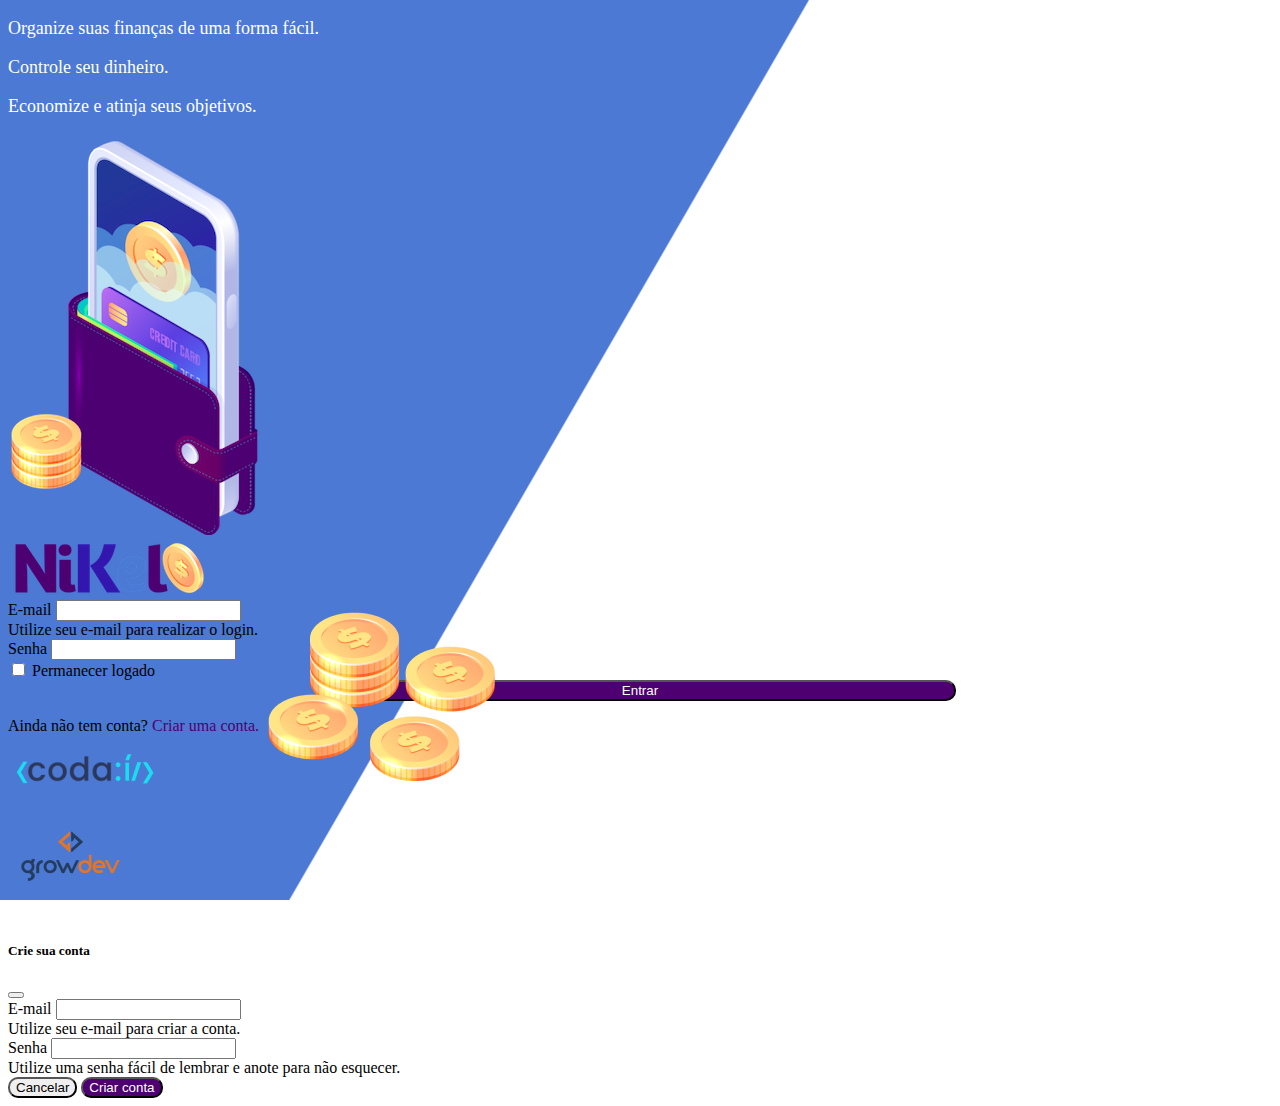
==== public/index.html @ e49a8603 "Iniciando o GIT" ====
<!DOCTYPE html>
<html lang="pt-br">

<head>
    <meta charset="UTF-8">
    <meta http-equiv="X-UA-Compatible" content="IE=edge">
    <meta name="viewport" content="width=device-width, initial-scale=1.0">
    <link rel="shortcut icon" href="favicon.ico" type="image/x-icon">
    <title>Nikel</title>
    <link href="https://cdn.jsdelivr.net/npm/bootstrap@5.1.3/dist/css/bootstrap.min.css" rel="stylesheet"
        integrity="sha384-1BmE4kWBq78iYhFldvKuhfTAU6auU8tT94WrHftjDbrCEXSU1oBoqyl2QvZ6jIW3" crossorigin="anonymous">
    <link rel="stylesheet" href="./css/styles.css">
</head>

<body id="login">
    <main>
        <div class="container">
            <div class="row vh-100">
                <div class="col d-flex justify-content-center my-5 flex-column">
                    <div class="text-login">
                        <p>Organize suas finanças de uma forma fácil.</p>
                        <p>Controle seu dinheiro.</p>
                        <p>Economize e atinja seus objetivos.</p>
                        <div class="text-center">
                            <img src="./assets/images/pocket.png" alt="image pocket" class="img-fluid" srcset="">
                            <img src="./assets/images/coins.png" alt="image coins"
                                class="img-fluid d-none d-md-inline coins" srcset="">
                        </div>
                    </div>
                </div>
                <div class="col d-flex justify-content-center my-5 flex-column">
                    <div class="container">
                        <div class="row">
                            <div class="col">
                                <div class="text-center mb-3">
                                    <img src="./assets/images/nikel-logo.png" alt="logo nikel" class="img-fluid"
                                        srcset="">
                                </div>
                            </div>
                        </div>
                        <div class="row">
                            <div class="col">
                                <form id="login-form">
                                    <div class="mb-3">
                                        <label for="email-input" class="form-label">E-mail</label>
                                        <input type="email" class="form-control" id="email-input"
                                            aria-describedby="emailHelp">
                                        <div id="emailHelp" class="form-text">Utilize seu e-mail para realizar o login.
                                        </div>
                                    </div>
                                    <div class="mb-3">
                                        <label for="password-input" class="form-label">Senha</label>
                                        <input type="password" class="form-control" id="password-input">
                                    </div>
                                    <div class="mb-3 form-check">
                                        <input type="checkbox" class="form-check-input" id="session-check">
                                        <label class="form-check-label" for="session-check">Permanecer logado</label>
                                    </div>
                                    <button type="submit" class="btn button-login">Entrar</button>
                                </form>
                            </div>
                        </div>
                        <div class="row">
                            <div class="col">
                                <p id="link-conta" class="text-center mt-2 form-text" data-bs-toggle="modal"
                                    data-bs-target="#register-modal">Ainda não tem conta? <span
                                        class="link-default">Criar
                                        uma conta.</span></p>
                            </div>
                        </div>
                        <div class="row">
                            <div class="col">
                                <div class="text-center mt-5">
                                    <img src="./assets/images/codai-logo.png" alt="logo codai" srcset="">
                                </div>
                            </div>
                        </div>
                        <div class="row">
                            <div class="col">
                                <div class="text-center">
                                    <img src="./assets/images/growdev-logo.png" alt="logo growdev-logo" srcset="">
                                </div>
                            </div>
                        </div>
                    </div>
                </div>
            </div>
        </div>
        <!-- Modal -->
        <div class="modal fade" id="register-modal" tabindex="-1" aria-labelledby="exampleModalLabel"
            aria-hidden="true">
            <div class="modal-dialog">
                <div class="modal-content">
                    <div class="modal-header">
                        <h5 class="modal-title" id="exampleModalLabel">Crie sua conta</h5>
                        <button type="button" class="btn-close" data-bs-dismiss="modal" aria-label="Close"></button>
                    </div>
                    <form id="create-form">
                        <div class="modal-body">

                            <div class="mb-3">
                                <label for="email-create-input" class="form-label">E-mail</label>
                                <input type="email" class="form-control" id="email-create-input"
                                    aria-describedby="emailHelp" required>
                                <div id="emailHelp" class="form-text">Utilize seu e-mail para criar a conta.
                                </div>
                            </div>
                            <div class="mb-3">
                                <label for="password-create-input" class="form-label">Senha</label>
                                <input type="password" class="form-control" id="password-create-input" required>
                                <div id="emailHelp" class="form-text">Utilize uma senha fácil de lembrar e anote para
                                    não esquecer.
                                </div>
                            </div>
                        </div>
                        <div class="modal-footer">
                            <button type="button" class="btn btn-secondary button-cancel"
                                data-bs-dismiss="modal">Cancelar</button>
                            <button type="submit" class="btn button-default">Criar conta</button>
                        </div>
                </div>
                </form>
            </div>
        </div>

    </main>
    <script src="https://cdn.jsdelivr.net/npm/bootstrap@5.1.3/dist/js/bootstrap.bundle.min.js"
        integrity="sha384-ka7Sk0Gln4gmtz2MlQnikT1wXgYsOg+OMhuP+IlRH9sENBO0LRn5q+8nbTov4+1p"
        crossorigin="anonymous"></script>
    <script src="./js/index.js"></script>
</body>

</html>
---- public/css/styles.css ----
#login{
    background: linear-gradient(120deg, #4c79d3 44.9%, #ffffff 45%) no-repeat fixed;
}

#app{
    background: linear-gradient(120deg, #ffffff 44.9%, #4c79d3 45%) no-repeat fixed;
}

header{
    border-bottom: 1px solid #bebcbc;
    padding: 5px;
    background-color: #ffffff;
}

.color-primary{
    color: #4e0070;
}

.color-secondary{
    color: #4c79d3;
}

.icon-detail{
    font-size: 50px;
    margin-right: 10px;
    vertical-align: middle;
}

.text-login{
    color: #ffffff;
    font-size: 18px;
    font-weight: 500;
}

.coins{
    position: absolute;
    bottom: 100px;
}

.button-login{
    border-radius: 10px;
    background-color: #4e0070;
    color: #ffffff;
    width: 50%;
    margin: 0 25%;
}

.button-default{
    border-radius: 10px;
    background-color: #4e0070;
    color: #ffffff;
}

.button-cancel{
    border-radius: 10px;
}

.button-float{
    border-radius: 100%;
    height: 60px;
    width: 60px;
    position: fixed;
    padding: 0 !important;
    bottom: 1rem;
    right: 2rem;
    font-size: 35px;
    border: 2px solid #4e0070;
    background-color: #4e0070;
    color: #ffffff;
}

.button-float:hover{
    border: #4c79d3;
    background-color: #ffffff;
    color: #4c79d3;
}

.button-login:hover, .button-default:hover{
    background: #4c79d3;
    color: #ffffff;
}

.link-default{
    color: #4e0070;
    cursor: pointer;
}

.link-default:hover{
    color: #4c79d3;
}

.info{
    background-color: #ffffff;
    border-radius: 20px 20px 0px 0px;
    padding: 20px 0px 0px 0px;
}

.logout{
    min-width: 5rem !important;
}

.menu{
    margin-right: 20px;
}
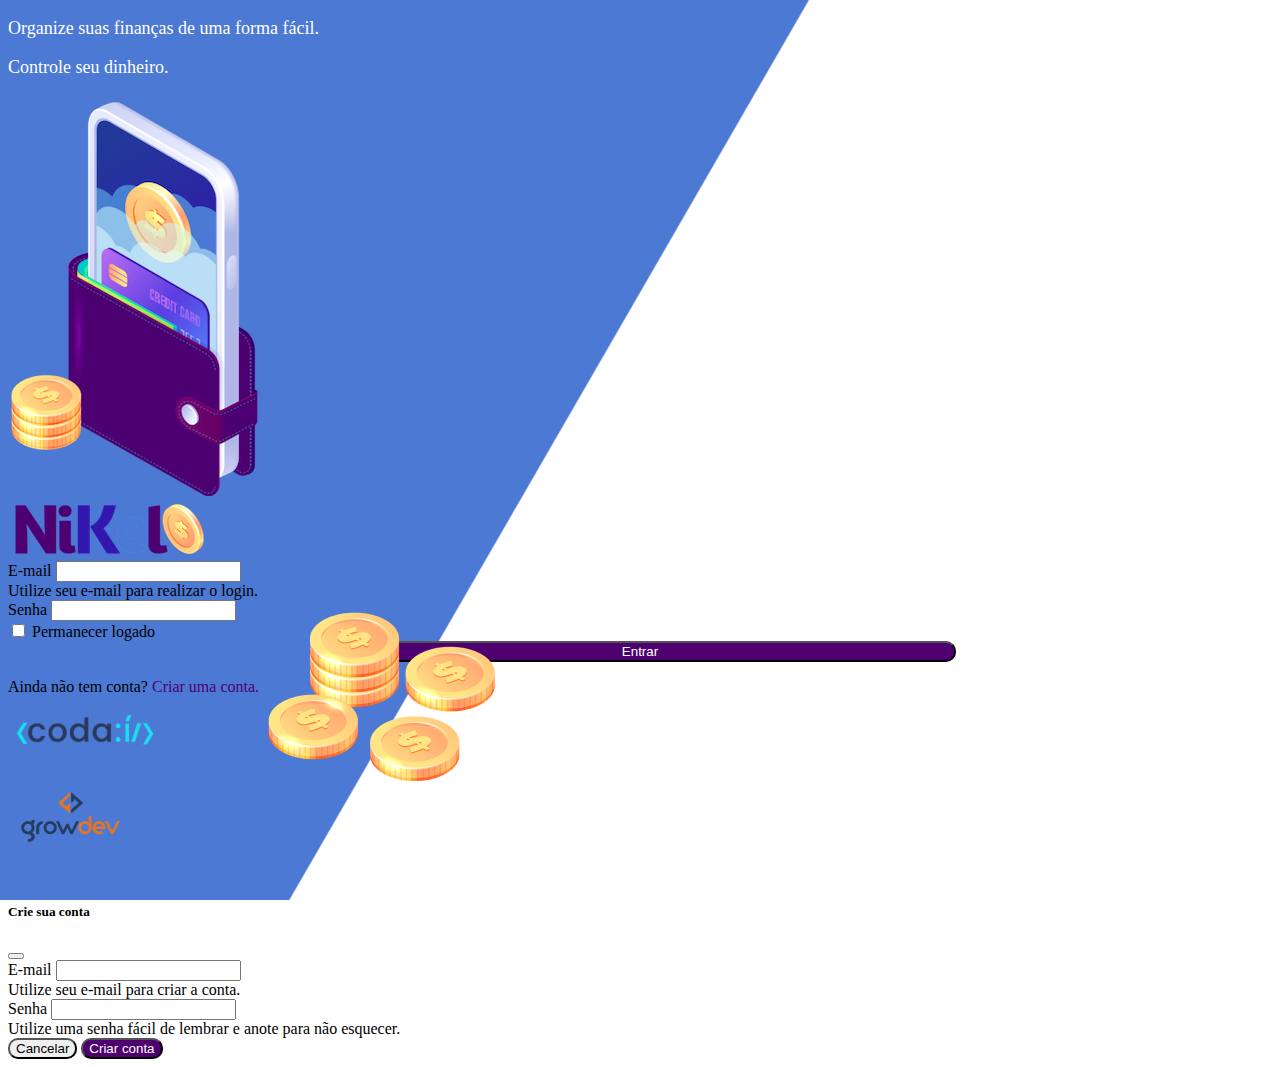
==== commit b705fce2: "teste de alteração com o Luiz" ====
--- a/public/index.html
+++ b/public/index.html
@@ -20,7 +20,6 @@
                     <div class="text-login">
                         <p>Organize suas finanças de uma forma fácil.</p>
                         <p>Controle seu dinheiro.</p>
-                        <p>Economize e atinja seus objetivos.</p>
                         <div class="text-center">
                             <img src="./assets/images/pocket.png" alt="image pocket" class="img-fluid" srcset="">
                             <img src="./assets/images/coins.png" alt="image coins"
